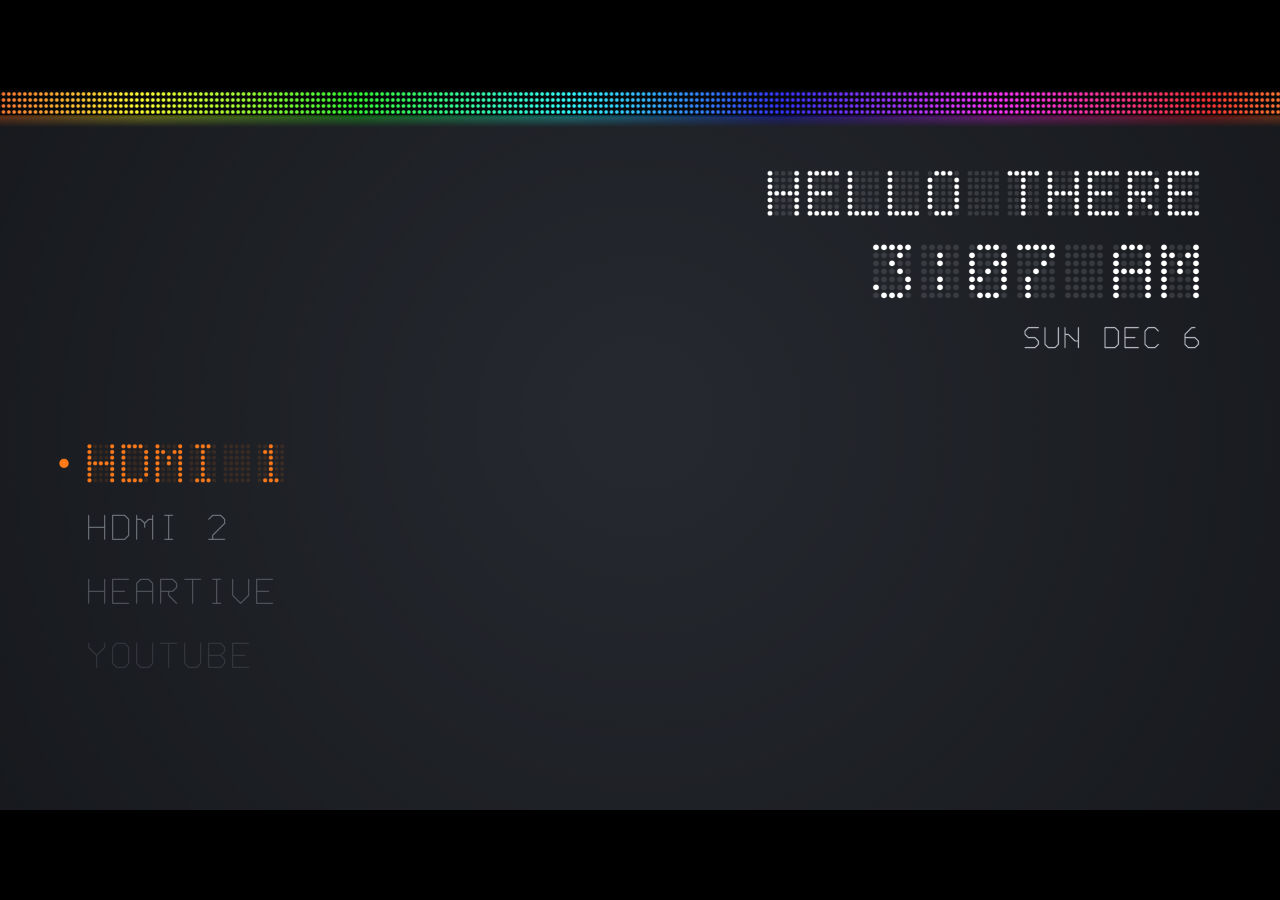
==== app/index.html @ 78372d1a "Background Spotify, jam with phone controls, casino games, Popeyes menu - Spotify plays from the TV " ====
<!DOCTYPE html>
<html>
<head>
  <meta charset="utf-8">
  <meta name="viewport" content="width=1920, height=1080, user-scalable=no">
  <title>Seeker Flap</title>
  <link rel="stylesheet" href="css/style.css">
</head>
<body>
  <canvas id="screen" width="1920" height="1080"></canvas>
  <script src="config.js"></script>
  <script src="config.local.js"></script>
  <script src="js/font.js"></script>
  <script src="js/apps.js"></script>
  <script src="js/platform.js"></script>
  <script src="js/main.js"></script>
  <script src="js/music.js"></script>
  <script src="js/qr.js"></script>
  <script src="js/jam.js"></script>
  <script src="js/scores.js"></script>
  <script src="js/flappy.js"></script>
  <script src="js/dino.js"></script>
  <script src="js/snake.js"></script>
  <script src="js/stack.js"></script>
  <script src="js/casino.js"></script>
  <script src="js/blackjack.js"></script>
  <script src="js/roulette.js"></script>
  <script src="js/dice.js"></script>
  <script src="js/popeyes.js"></script>
  <script src="js/entry.js"></script>
  <script src="js/home.js"></script>
  <script src="js/settings.js"></script>
</body>
</html>
---- app/css/style.css ----
html, body {
  margin: 0;
  width: 100%;
  height: 100%;
  overflow: hidden;
  background: #000;
}

#screen {
  position: absolute;
  left: 50%;
  top: 50%;
  transform: translate(-50%, -50%);
}
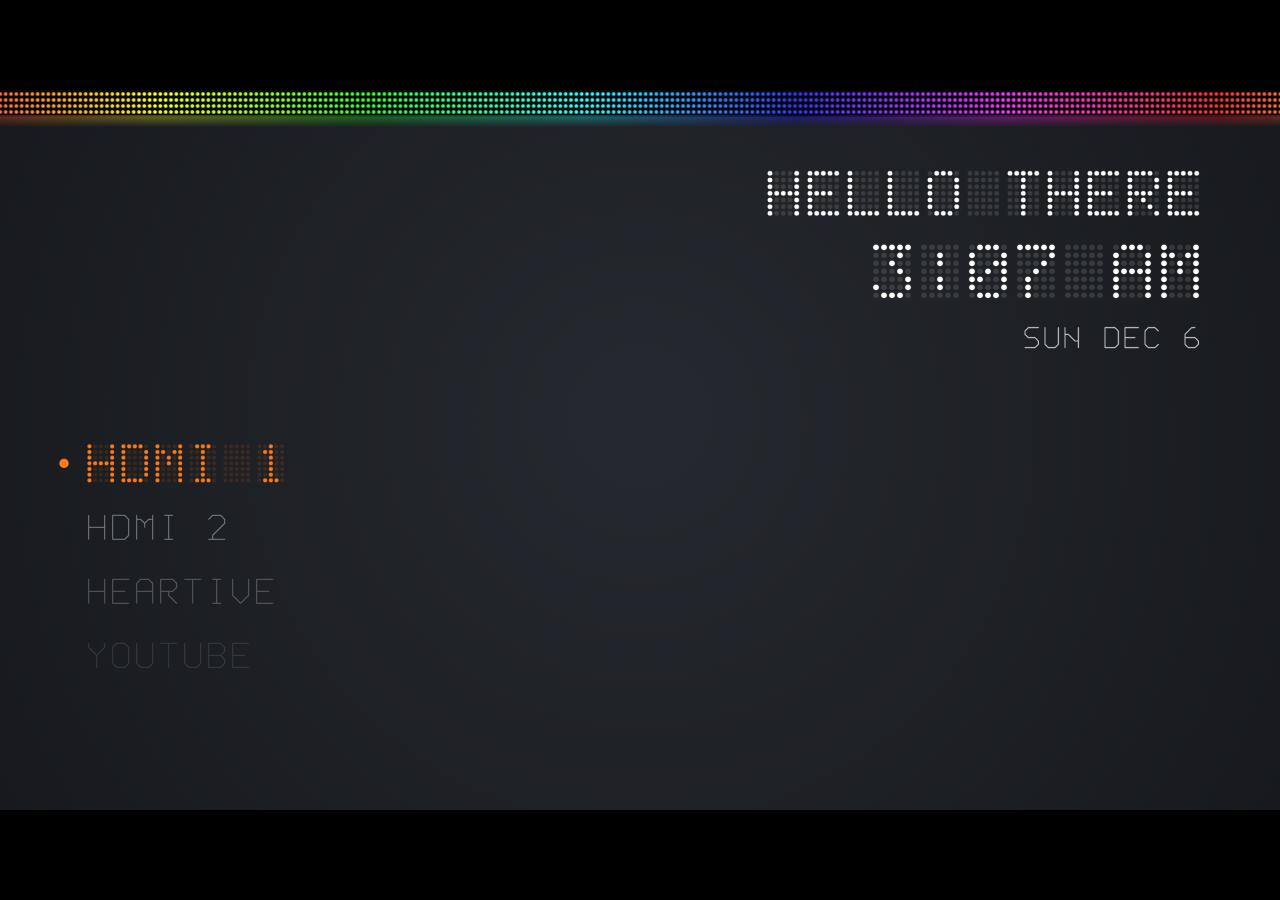
==== commit 8d5a252a: "Phone remote and games tabs over Supabase Realtime, Light Cycles multiplayer, bug fixes Co-Authored-" ====
--- a/app/index.html
+++ b/app/index.html
@@ -17,6 +17,7 @@
   <script src="js/music.js"></script>
   <script src="js/qr.js"></script>
   <script src="js/jam.js"></script>
+  <script src="js/remote.js"></script>
   <script src="js/scores.js"></script>
   <script src="js/flappy.js"></script>
   <script src="js/dino.js"></script>
@@ -26,7 +27,9 @@
   <script src="js/blackjack.js"></script>
   <script src="js/roulette.js"></script>
   <script src="js/dice.js"></script>
+  <script src="js/cycles.js"></script>
   <script src="js/popeyes.js"></script>
+  <script src="js/youtube.js"></script>
   <script src="js/entry.js"></script>
   <script src="js/home.js"></script>
   <script src="js/settings.js"></script>
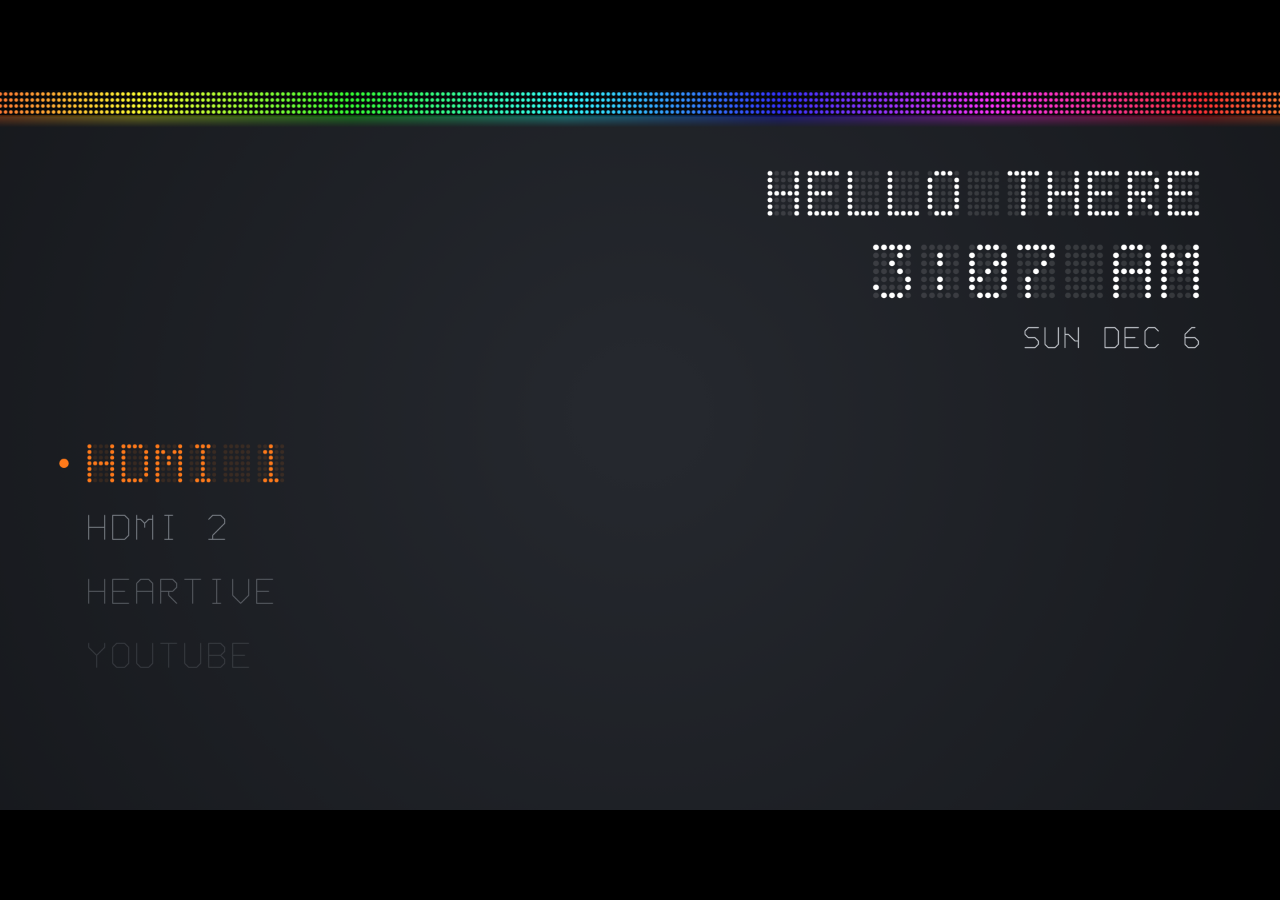
==== commit 05c663b6: "Air Hockey and Pong for phones, CONNECT PHONE row with the QR code, drop Dice Co-Authored-By: Claude" ====
--- a/app/index.html
+++ b/app/index.html
@@ -26,8 +26,10 @@
   <script src="js/casino.js"></script>
   <script src="js/blackjack.js"></script>
   <script src="js/roulette.js"></script>
-  <script src="js/dice.js"></script>
+  <script src="js/party.js"></script>
   <script src="js/cycles.js"></script>
+  <script src="js/hockey.js"></script>
+  <script src="js/pong.js"></script>
   <script src="js/popeyes.js"></script>
   <script src="js/youtube.js"></script>
   <script src="js/entry.js"></script>
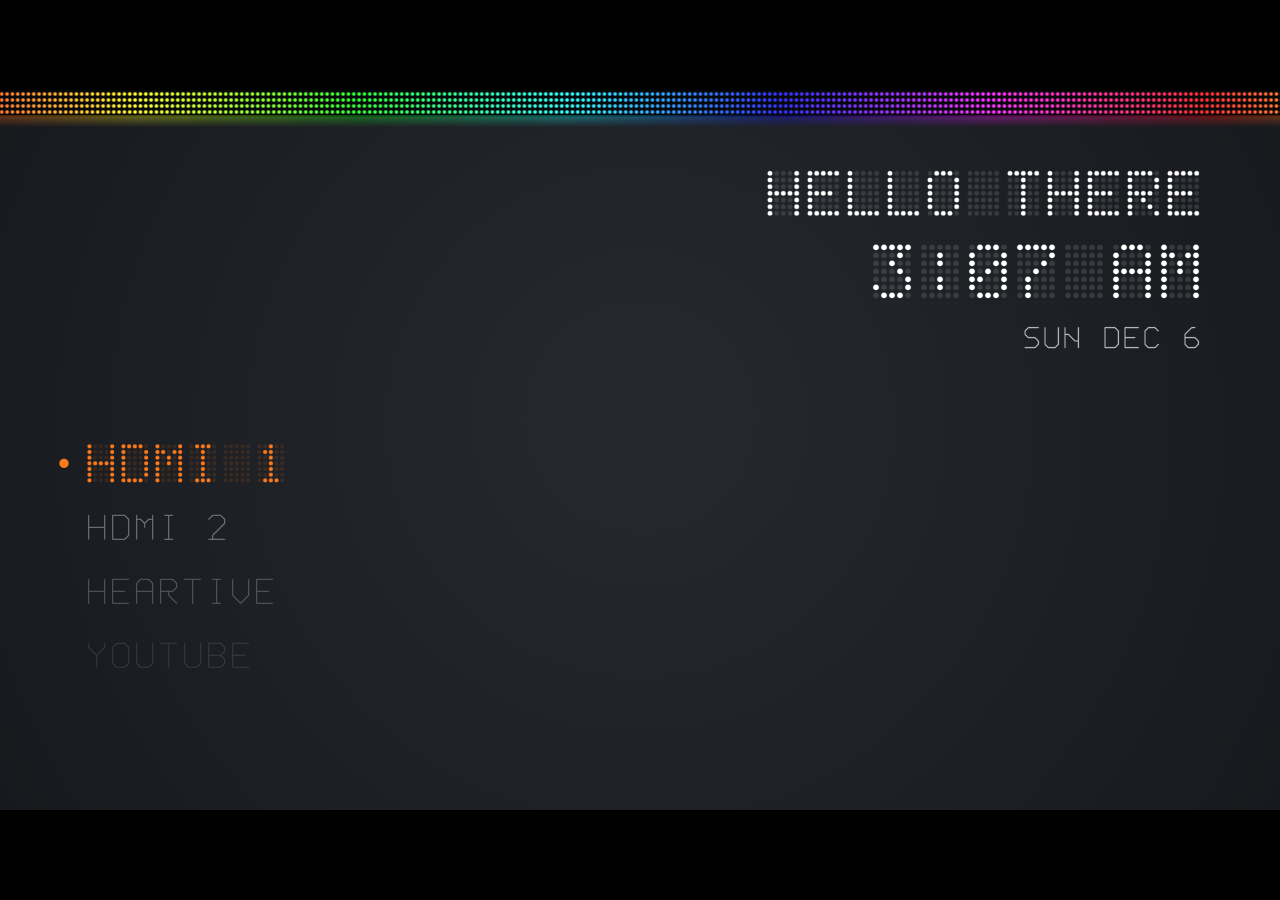
==== commit 9f7f0549: "Wordle, Tic Tac Toe and Trivia, phone typing and volume, phone keys into YouTube, drop Snake Co-Auth" ====
--- a/app/index.html
+++ b/app/index.html
@@ -21,12 +21,15 @@
   <script src="js/scores.js"></script>
   <script src="js/flappy.js"></script>
   <script src="js/dino.js"></script>
-  <script src="js/snake.js"></script>
   <script src="js/stack.js"></script>
   <script src="js/casino.js"></script>
   <script src="js/blackjack.js"></script>
   <script src="js/roulette.js"></script>
+  <script src="js/words.js"></script>
+  <script src="js/wordle.js"></script>
   <script src="js/party.js"></script>
+  <script src="js/trivia.js"></script>
+  <script src="js/ttt.js"></script>
   <script src="js/cycles.js"></script>
   <script src="js/hockey.js"></script>
   <script src="js/pong.js"></script>
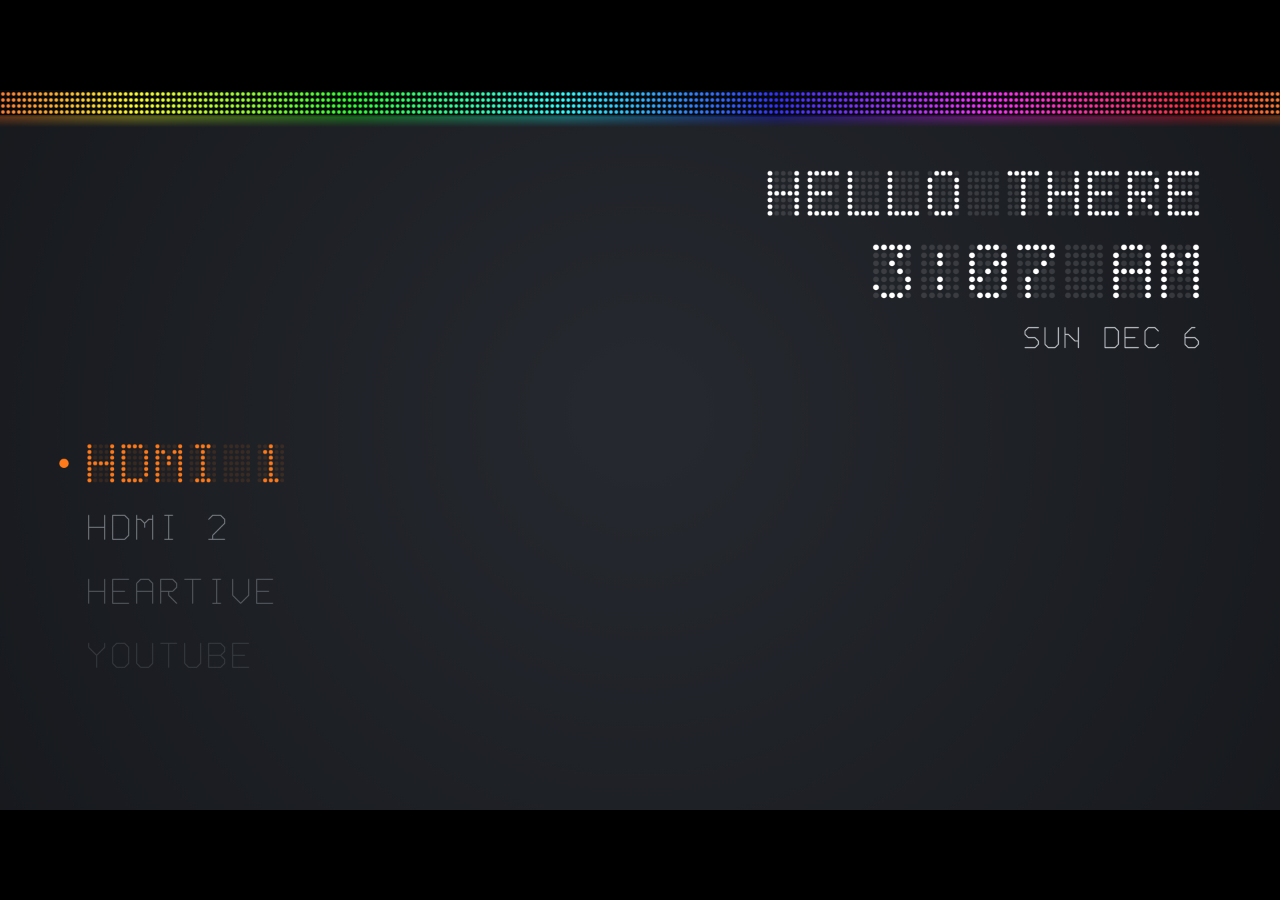
==== commit 351a9389: "Wordle multiplayer race and phone Wordle screen Wordle now asks solo or multiplayer. The race gives " ====
--- a/app/index.html
+++ b/app/index.html
@@ -28,6 +28,7 @@
   <script src="js/words.js"></script>
   <script src="js/wordle.js"></script>
   <script src="js/party.js"></script>
+  <script src="js/wordrace.js"></script>
   <script src="js/trivia.js"></script>
   <script src="js/ttt.js"></script>
   <script src="js/cycles.js"></script>
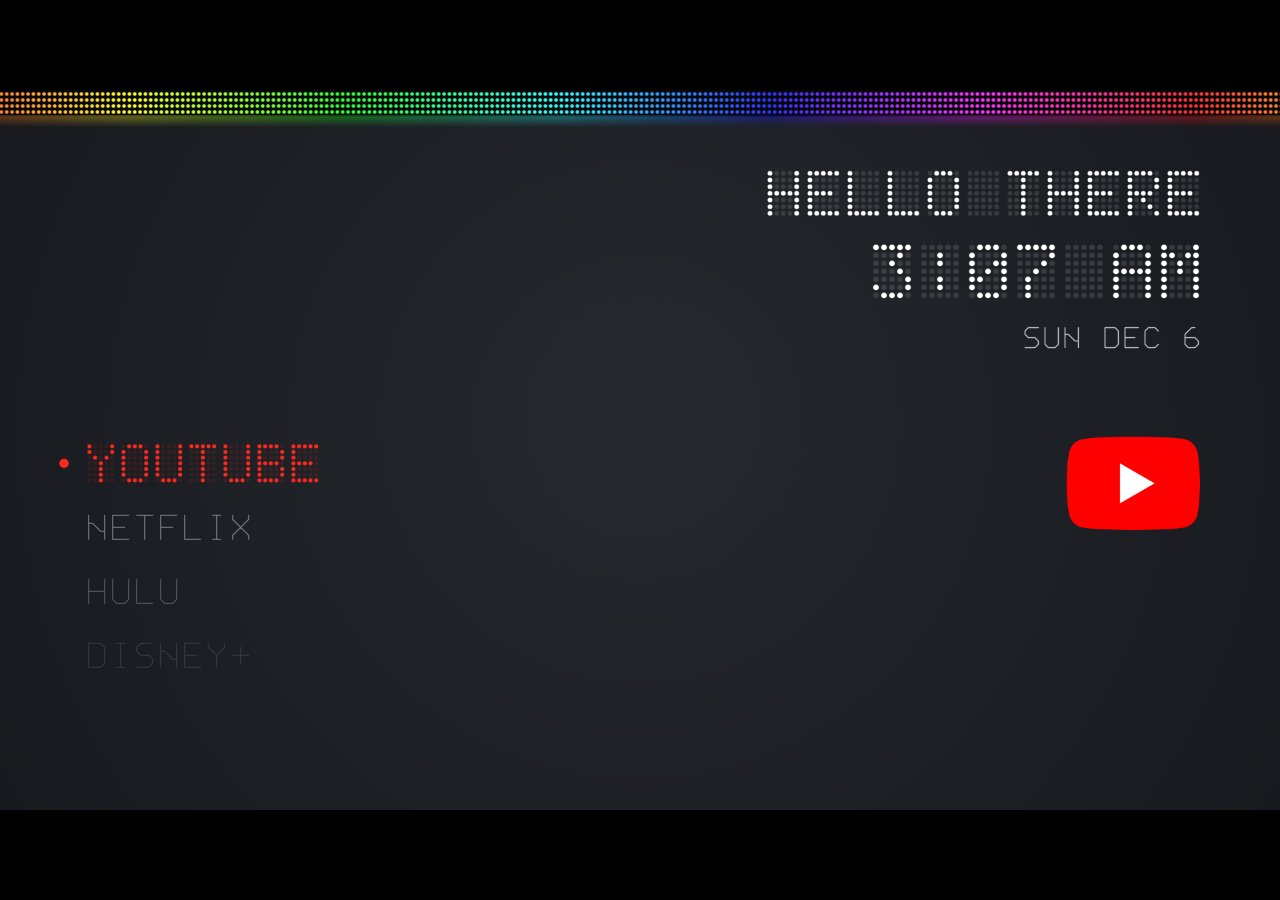
==== commit a3d043b8: "Go public as Bonito: per-TV rooms, phone setup, five designs, website - Each TV gets a random room c" ====
--- a/app/index.html
+++ b/app/index.html
@@ -3,7 +3,7 @@
 <head>
   <meta charset="utf-8">
   <meta name="viewport" content="width=1920, height=1080, user-scalable=no">
-  <title>Seeker Flap</title>
+  <title>Bonito</title>
   <link rel="stylesheet" href="css/style.css">
 </head>
 <body>
@@ -11,7 +11,9 @@
   <script src="config.js"></script>
   <script src="config.local.js"></script>
   <script src="js/font.js"></script>
+  <script src="js/designs.js"></script>
   <script src="js/apps.js"></script>
+  <script src="js/icons.js"></script>
   <script src="js/platform.js"></script>
   <script src="js/main.js"></script>
   <script src="js/music.js"></script>
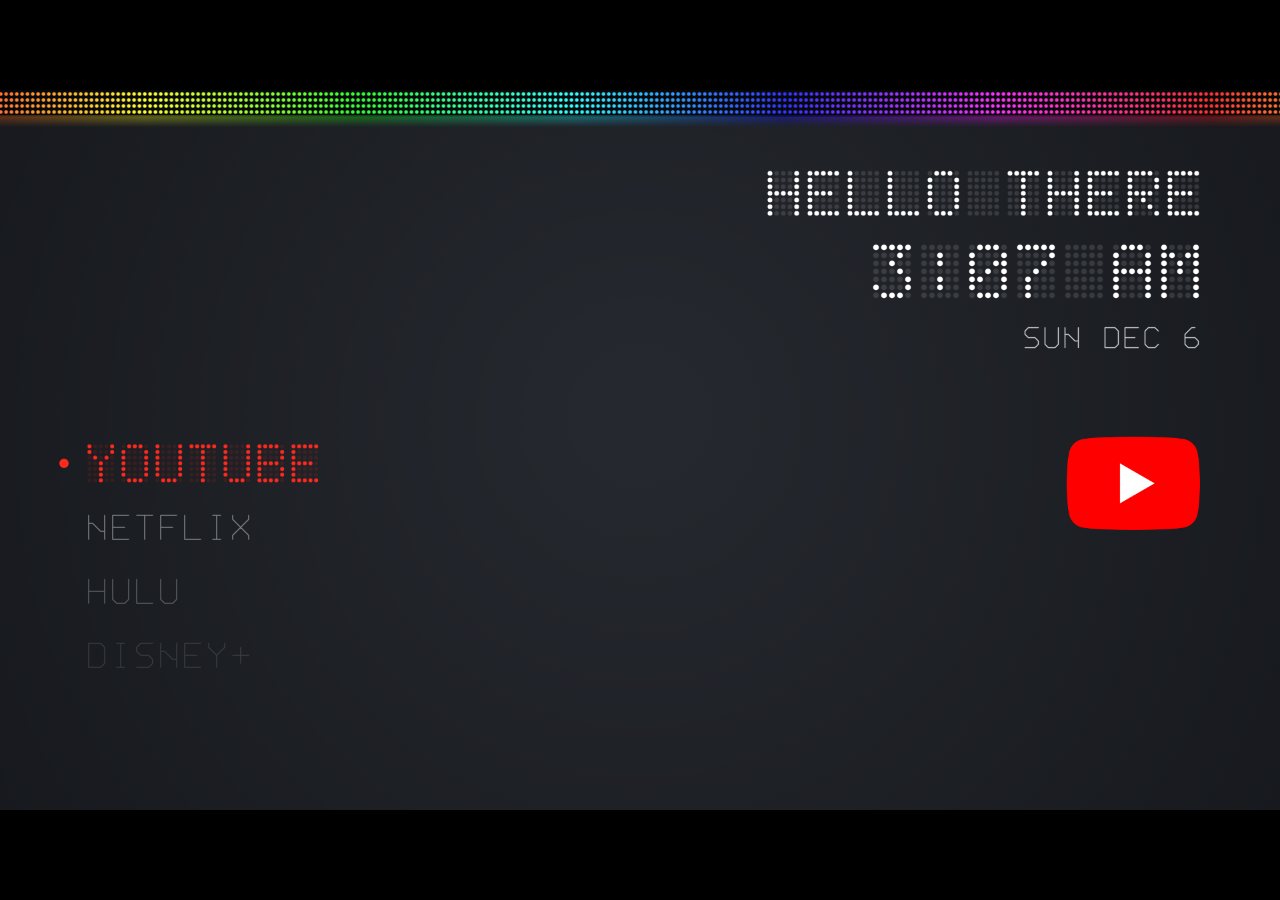
==== commit 5e061b0c: "Website: games that play themselves, two new designs, credits - "Watch it play" replaces the What's " ====
--- a/app/index.html
+++ b/app/index.html
@@ -41,5 +41,6 @@
   <script src="js/entry.js"></script>
   <script src="js/home.js"></script>
   <script src="js/settings.js"></script>
+  <script src="js/show.js"></script>
 </body>
 </html>
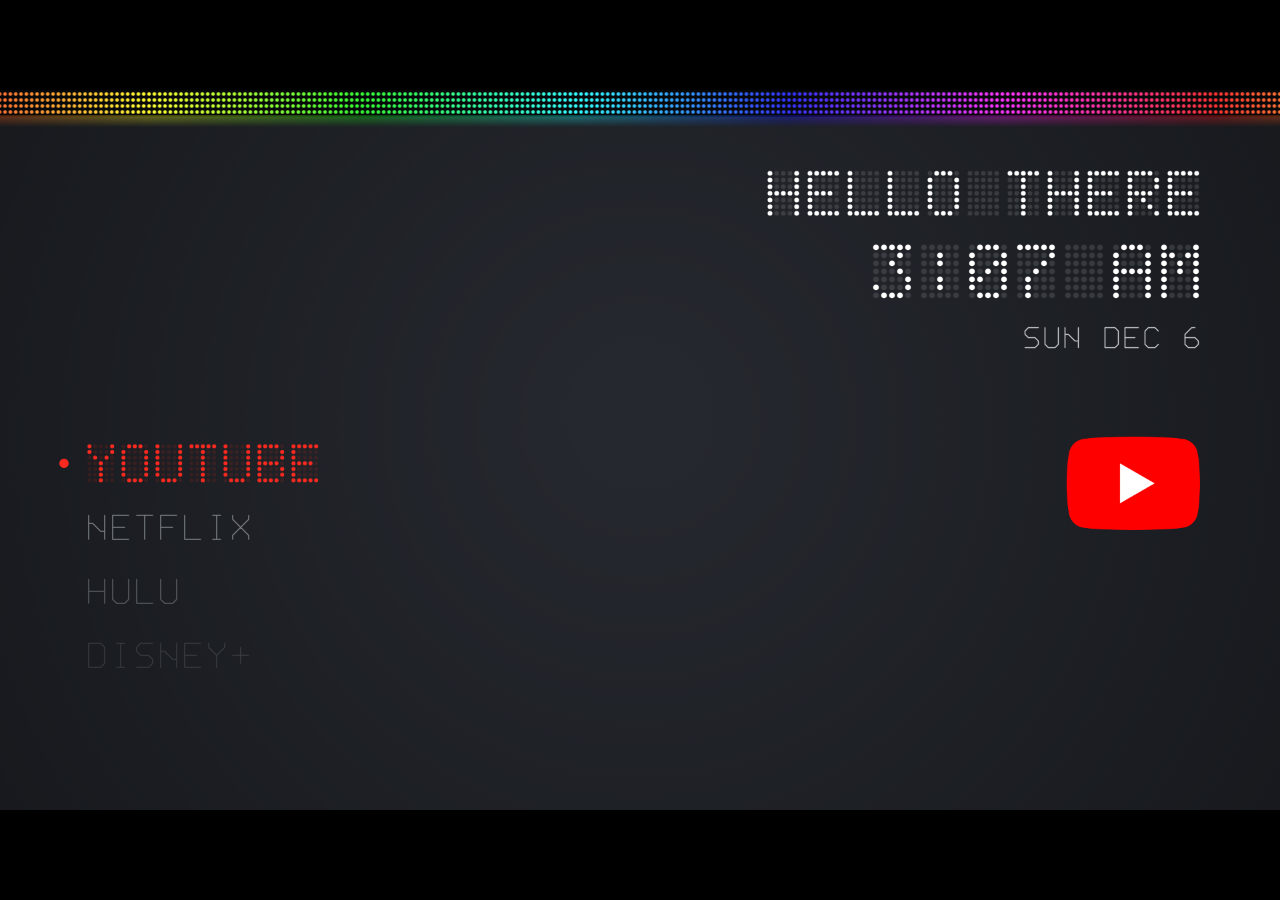
==== commit f023f49f: "Spotify screen: album cover, karaoke lyrics, queue and speaker switch The Spotify tile opens a liste" ====
--- a/app/index.html
+++ b/app/index.html
@@ -38,6 +38,7 @@
   <script src="js/pong.js"></script>
   <script src="js/popeyes.js"></script>
   <script src="js/youtube.js"></script>
+  <script src="js/spotify.js"></script>
   <script src="js/entry.js"></script>
   <script src="js/home.js"></script>
   <script src="js/settings.js"></script>
